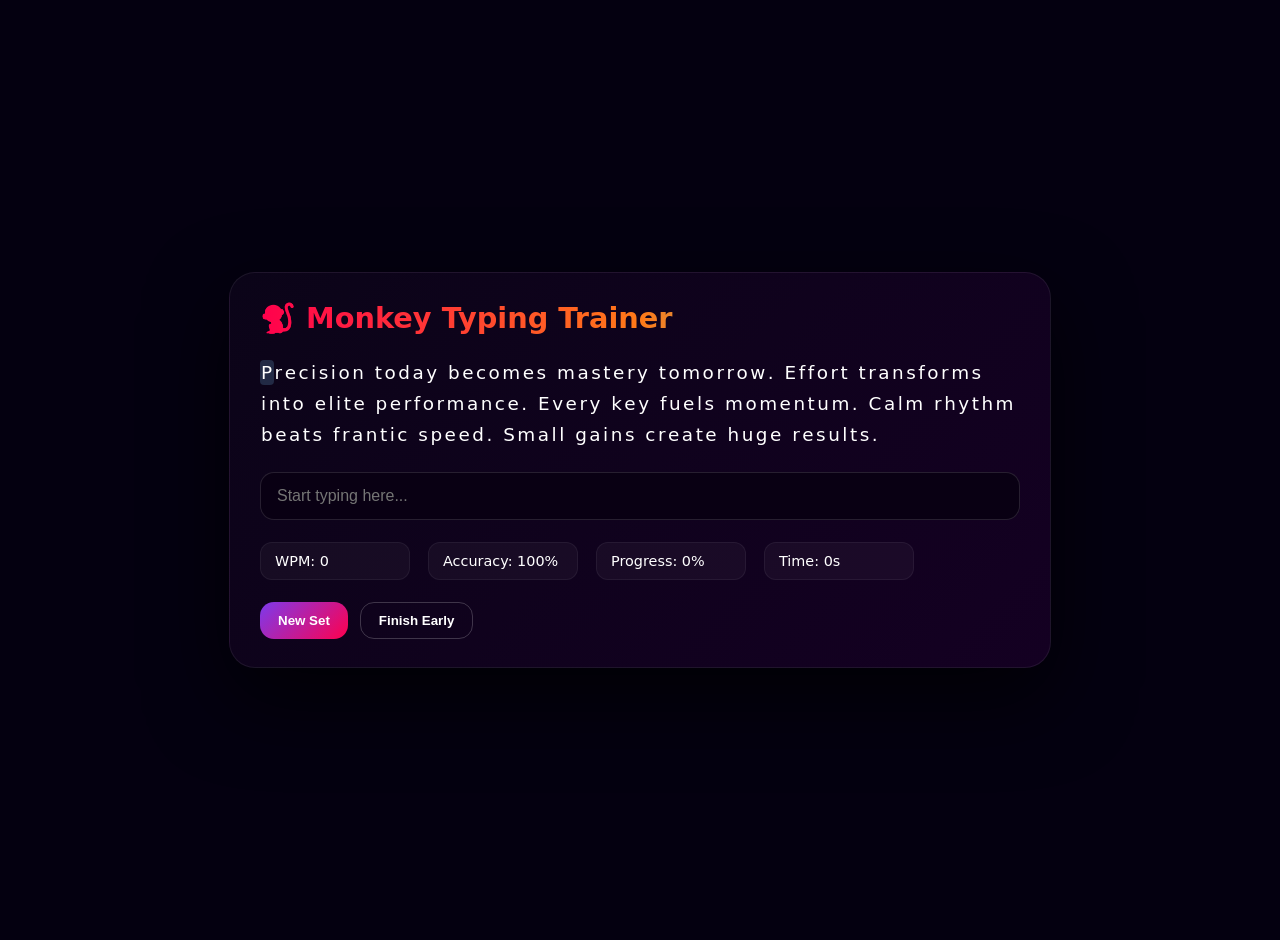
==== games/monkeytyping/index.html @ 2ef1e132 "Add new games, fix snake & pingpong, fullscreen + theme toggle" ====
<!DOCTYPE html>
<html lang="en">
<head>
<meta charset="UTF-8" /><meta name="viewport" content="width=device-width,initial-scale=1" />
<title>Monkey Typing</title>
<style>
 body{margin:0;font-family:Inter,system-ui;background:#040010;color:#fff;display:flex;flex-direction:column;align-items:center;justify-content:center;min-height:100vh;padding:20px}
 .area{max-width:760px;width:100%;background:linear-gradient(135deg,#0b0418,#140022);border:1px solid rgba(255,255,255,.07);padding:28px 30px;border-radius:26px;box-shadow:0 30px 80px rgba(0,0,0,.7);display:flex;flex-direction:column;gap:22px}
 h1{margin:0;font-size:1.8rem;background:linear-gradient(90deg,#ff004d,#ff7a18,#00f0ff);-webkit-background-clip:text;background-clip:text;color:transparent}
 #text{line-height:1.7;font-size:1.15rem;letter-spacing:.5px}
 #text span{padding:2px 1px;border-radius:4px}
 #text span.active{background:#222a45}
 #text span.correct{color:#4ade80}
 #text span.incorrect{color:#ff2d55;text-decoration:underline}
 .stats{display:flex;flex-wrap:wrap;gap:18px;font-size:.9rem}
 .stat{background:rgba(255,255,255,.04);padding:10px 14px;border-radius:12px;border:1px solid rgba(255,255,255,.06);min-width:120px}
 .controls{display:flex;gap:12px;flex-wrap:wrap}
 button{padding:10px 18px;border-radius:14px;border:0;font-weight:700;background:linear-gradient(135deg,#7c3aed,#ff004d);color:#fff;cursor:pointer}
 button.secondary{background:transparent;border:1px solid rgba(255,255,255,.2)}
 #overlay{position:fixed;inset:0;background:rgba(14,0,30,.8);backdrop-filter:blur(6px);display:none;align-items:center;justify-content:center;flex-direction:column;gap:16px;font-size:2rem;font-weight:800}
 #overlay.show{display:flex}
</style>
</head>
<body>
 <div class="area">
  <h1>🐒 Monkey Typing Trainer</h1>
  <div id="text"></div>
  <input id="input" placeholder="Start typing here..." autocomplete="off" style="padding:14px 16px;border-radius:14px;border:1px solid rgba(255,255,255,.12);background:#090013;color:#fff;font-size:1rem" />
  <div class="stats">
    <div class="stat" id="wpm">WPM: 0</div>
    <div class="stat" id="accuracy">Accuracy: 100%</div>
    <div class="stat" id="progress">Progress: 0%</div>
    <div class="stat" id="timer">Time: 0s</div>
  </div>
  <div class="controls">
    <button id="restart">New Set</button>
    <button id="finish" class="secondary">Finish Early</button>
  </div>
 </div>
 <div id="overlay"></div>
 <script>
 const sentences=[
  'Focus builds legendary skill.',
  'Every key fuels momentum.',
  'Precision today becomes mastery tomorrow.',
  'Calm rhythm beats frantic speed.',
  'Your determination inspires others.',
  'Consistency compounds quietly into greatness.',
  'Effort transforms into elite performance.',
  'You are writing your improvement story.',
  'Progress loves patience and practice.',
  'Small gains create huge results.'
 ];
 let target=''; let index=0; let started=false; let correct=0; let mistakes=0; let startTime=0; let finished=false;
 const textEl=document.getElementById('text'); const input=document.getElementById('input');
 function build(){ target = sentences.sort(()=>Math.random()-.5).slice(0,5).join(' '); textEl.innerHTML=''; [...target].forEach((ch,i)=>{ const span=document.createElement('span'); span.textContent=ch; if(i===0) span.classList.add('active'); textEl.appendChild(span); }); index=0; correct=0; mistakes=0; started=false; finished=false; startTime=0; updateStats(); }
 function updateStats(){ const elapsed = started? (Date.now()-startTime)/1000 : 0; const wpm = elapsed>0? Math.round(((index/5)/elapsed)*60) : 0; const acc = index>0? Math.max(0, Math.round((correct/index)*100)) : 100; document.getElementById('wpm').textContent='WPM: '+wpm; document.getElementById('accuracy').textContent='Accuracy: '+acc+'%'; document.getElementById('progress').textContent='Progress: '+Math.round((index/target.length)*100)+'%'; document.getElementById('timer').textContent='Time: '+Math.floor(elapsed)+'s'; }
 function finish(){ finished=true; const elapsed=(Date.now()-startTime)/1000; const wpm = elapsed>0? Math.round(((index/5)/elapsed)*60) : 0; const acc = index>0? Math.max(0, Math.round((correct/index)*100)) : 100; overlay.innerHTML=`<div>SESSION COMPLETE</div><div style='font-size:1rem'>WPM ${wpm} • Acc ${acc}%</div>`; overlay.classList.add('show'); try{ window.parent.postMessage({type:'game_over',gameId:'monkeytyping',result:'completed',score:wpm,stats:{accuracy:acc}},'*'); }catch(e){} }
 input.addEventListener('input',()=>{ if(finished) return; const val=input.value; if(!started && val.length>0){ started=true; startTime=Date.now(); }
 while(index < val.length){ const expected = target[index]; const actual = val[index]; const spans = textEl.querySelectorAll('span'); spans[index].classList.remove('active'); if(actual===expected){ spans[index].classList.add('correct'); correct++; } else { spans[index].classList.add('incorrect'); mistakes++; }
 index++; if(index < spans.length) spans[index].classList.add('active'); else finish(); }
 updateStats(); });
 document.getElementById('restart').addEventListener('click',()=>{ input.value=''; overlay.classList.remove('show'); build(); input.focus(); });
 document.getElementById('finish').addEventListener('click',()=>{ if(!finished) finish(); });
 setInterval(()=>{ if(started && !finished) updateStats(); },500);
 const overlay=document.getElementById('overlay');
 build();
 </script>
</body>
</html>
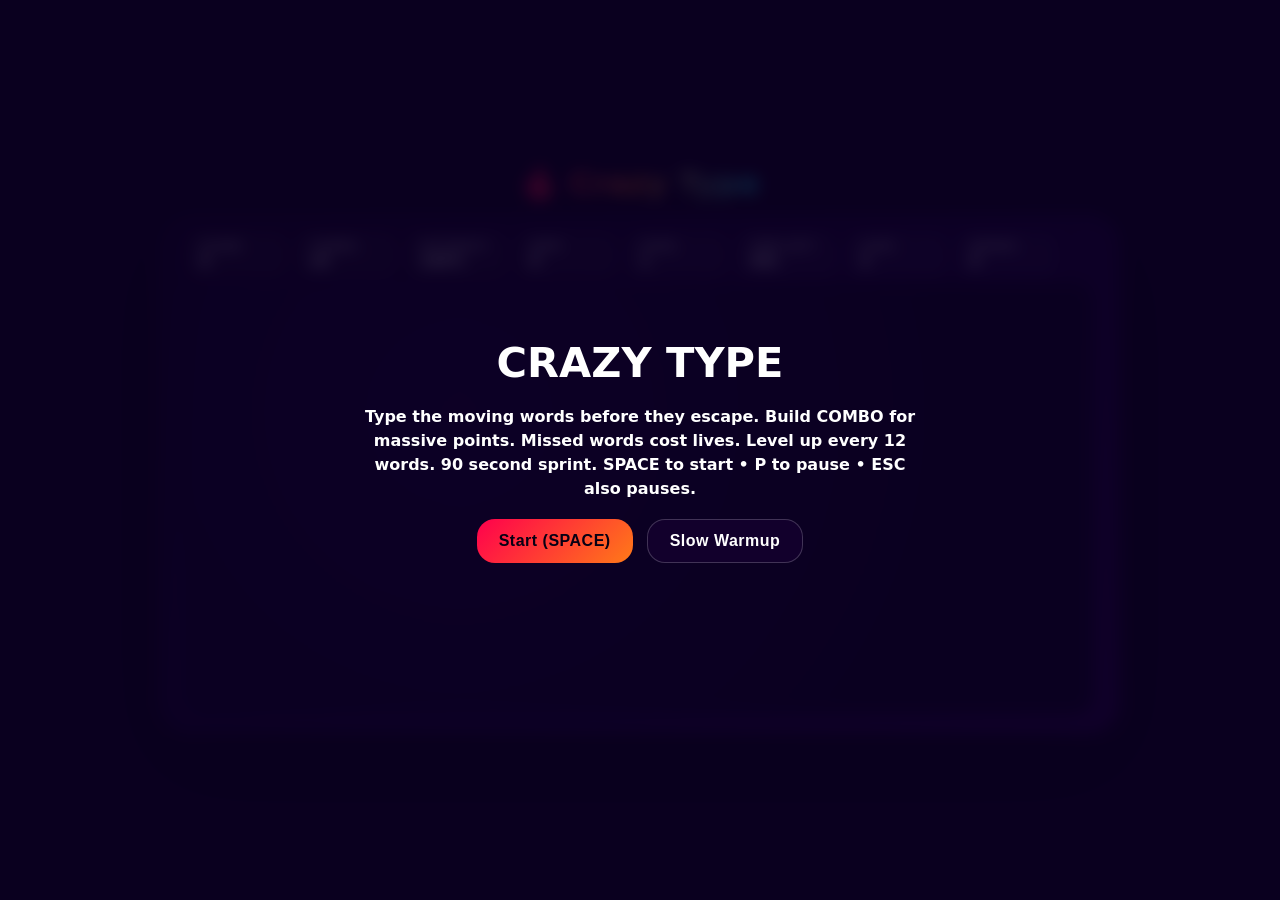
==== commit 4d5884e3: "feat: refresh hub and portal" ====
--- a/games/monkeytyping/index.html
+++ b/games/monkeytyping/index.html
@@ -1,70 +1,101 @@
 <!DOCTYPE html>
 <html lang="en">
 <head>
-<meta charset="UTF-8" /><meta name="viewport" content="width=device-width,initial-scale=1" />
-<title>Monkey Typing</title>
-<style>
- body{margin:0;font-family:Inter,system-ui;background:#040010;color:#fff;display:flex;flex-direction:column;align-items:center;justify-content:center;min-height:100vh;padding:20px}
- .area{max-width:760px;width:100%;background:linear-gradient(135deg,#0b0418,#140022);border:1px solid rgba(255,255,255,.07);padding:28px 30px;border-radius:26px;box-shadow:0 30px 80px rgba(0,0,0,.7);display:flex;flex-direction:column;gap:22px}
- h1{margin:0;font-size:1.8rem;background:linear-gradient(90deg,#ff004d,#ff7a18,#00f0ff);-webkit-background-clip:text;background-clip:text;color:transparent}
- #text{line-height:1.7;font-size:1.15rem;letter-spacing:.5px}
- #text span{padding:2px 1px;border-radius:4px}
- #text span.active{background:#222a45}
- #text span.correct{color:#4ade80}
- #text span.incorrect{color:#ff2d55;text-decoration:underline}
- .stats{display:flex;flex-wrap:wrap;gap:18px;font-size:.9rem}
- .stat{background:rgba(255,255,255,.04);padding:10px 14px;border-radius:12px;border:1px solid rgba(255,255,255,.06);min-width:120px}
- .controls{display:flex;gap:12px;flex-wrap:wrap}
- button{padding:10px 18px;border-radius:14px;border:0;font-weight:700;background:linear-gradient(135deg,#7c3aed,#ff004d);color:#fff;cursor:pointer}
- button.secondary{background:transparent;border:1px solid rgba(255,255,255,.2)}
- #overlay{position:fixed;inset:0;background:rgba(14,0,30,.8);backdrop-filter:blur(6px);display:none;align-items:center;justify-content:center;flex-direction:column;gap:16px;font-size:2rem;font-weight:800}
- #overlay.show{display:flex}
-</style>
+  <meta charset="UTF-8" />
+  <meta name="viewport" content="width=device-width,initial-scale=1" />
+  <title>Crazy Type</title>
+  <style>
+    *{box-sizing:border-box;margin:0;padding:0}
+    body{font-family:Inter,system-ui;background:#070014;color:#fff;display:flex;flex-direction:column;align-items:center;justify-content:center;min-height:100vh;overflow:hidden}
+    h1{font-size:1.9rem;margin:0 0 12px;background:linear-gradient(90deg,#ff004d,#ff7a18,#00f0ff);-webkit-background-clip:text;background-clip:text;color:transparent;font-weight:800;letter-spacing:.5px}
+    .board{width:960px;max-width:96vw;height:520px;background:linear-gradient(135deg,#0d001e 0%,#150035 60%,#280048);border:1px solid rgba(255,255,255,.08);border-radius:32px;box-shadow:0 30px 90px rgba(0,0,0,.75);padding:18px 26px;display:flex;flex-direction:column;position:relative}
+    .stats{display:flex;flex-wrap:wrap;gap:10px;font-size:.75rem;margin-bottom:6px}
+    .stat{background:rgba(255,255,255,.05);padding:6px 12px;border-radius:12px;border:1px solid rgba(255,255,255,.08);display:flex;flex-direction:column;min-width:100px}
+    .stat b{font-size:.7rem;font-weight:600;opacity:.7}
+    .stat span{font-size:.9rem;font-weight:700}
+    .field{flex:1;position:relative;overflow:hidden;border:1px solid rgba(255,255,255,.05);border-radius:20px;background:radial-gradient(circle at 30% 30%,#160037,#09001a 70%)}
+    .word{position:absolute;font-weight:600;font-size:1.05rem;letter-spacing:.5px;white-space:nowrap;display:inline-flex;gap:0}
+    .word .done{color:#53ff94;text-shadow:0 0 6px #53ff94;font-weight:700}
+    .word .left{color:#fff}
+    .word.miss{animation:flash .4s}
+    @keyframes flash{0%,100%{filter:brightness(1)}50%{filter:brightness(3)}}
+    #overlay{position:fixed;inset:0;background:rgba(12,0,35,.82);backdrop-filter:blur(8px);display:none;flex-direction:column;align-items:center;justify-content:center;text-align:center;padding:40px;gap:18px;font-weight:800}
+    #overlay.show{display:flex}
+    .btn-row{display:flex;gap:14px;flex-wrap:wrap;justify-content:center}
+    button{padding:12px 22px;border-radius:18px;border:0;font-weight:700;cursor:pointer;background:linear-gradient(135deg,#ff004d,#ff7a18);color:#070014;font-size:1rem;letter-spacing:.5px}
+    button.secondary{background:#12002c;color:#fff;border:1px solid rgba(255,255,255,.2)}
+    .pulse{animation:pulse 1.2s infinite}
+    @keyframes pulse{0%,100%{transform:scale(1)}50%{transform:scale(1.08)}}
+    .lvl-up{position:absolute;top:12px;right:18px;background:linear-gradient(135deg,#00f0ff,#ff7a18);color:#090013;padding:8px 16px;border-radius:16px;font-size:.8rem;font-weight:800;letter-spacing:.5px;animation:rise .9s ease forwards}
+    @keyframes rise{0%{opacity:0;transform:translateY(-14px)}100%{opacity:1;transform:translateY(0)}}
+  </style>
 </head>
 <body>
- <div class="area">
-  <h1>🐒 Monkey Typing Trainer</h1>
-  <div id="text"></div>
-  <input id="input" placeholder="Start typing here..." autocomplete="off" style="padding:14px 16px;border-radius:14px;border:1px solid rgba(255,255,255,.12);background:#090013;color:#fff;font-size:1rem" />
-  <div class="stats">
-    <div class="stat" id="wpm">WPM: 0</div>
-    <div class="stat" id="accuracy">Accuracy: 100%</div>
-    <div class="stat" id="progress">Progress: 0%</div>
-    <div class="stat" id="timer">Time: 0s</div>
+  <h1>🔥 Crazy Type</h1>
+  <div class="board">
+    <div class="stats">
+      <div class="stat"><b>SCORE</b><span id="score">0</span></div>
+      <div class="stat"><b>COMBO</b><span id="combo">x0</span></div>
+      <div class="stat"><b>ACCURACY</b><span id="accuracy">100%</span></div>
+      <div class="stat"><b>WPM</b><span id="wpm">0</span></div>
+      <div class="stat"><b>LEVEL</b><span id="level">1</span></div>
+      <div class="stat"><b>TIME LEFT</b><span id="time">90s</span></div>
+      <div class="stat"><b>LIVES</b><span id="lives">3</span></div>
+      <div class="stat"><b>WORDS</b><span id="words">0</span></div>
+    </div>
+    <div id="field" class="field" aria-label="playfield"></div>
   </div>
-  <div class="controls">
-    <button id="restart">New Set</button>
-    <button id="finish" class="secondary">Finish Early</button>
-  </div>
- </div>
- <div id="overlay"></div>
- <script>
- const sentences=[
-  'Focus builds legendary skill.',
-  'Every key fuels momentum.',
-  'Precision today becomes mastery tomorrow.',
-  'Calm rhythm beats frantic speed.',
-  'Your determination inspires others.',
-  'Consistency compounds quietly into greatness.',
-  'Effort transforms into elite performance.',
-  'You are writing your improvement story.',
-  'Progress loves patience and practice.',
-  'Small gains create huge results.'
- ];
- let target=''; let index=0; let started=false; let correct=0; let mistakes=0; let startTime=0; let finished=false;
- const textEl=document.getElementById('text'); const input=document.getElementById('input');
- function build(){ target = sentences.sort(()=>Math.random()-.5).slice(0,5).join(' '); textEl.innerHTML=''; [...target].forEach((ch,i)=>{ const span=document.createElement('span'); span.textContent=ch; if(i===0) span.classList.add('active'); textEl.appendChild(span); }); index=0; correct=0; mistakes=0; started=false; finished=false; startTime=0; updateStats(); }
- function updateStats(){ const elapsed = started? (Date.now()-startTime)/1000 : 0; const wpm = elapsed>0? Math.round(((index/5)/elapsed)*60) : 0; const acc = index>0? Math.max(0, Math.round((correct/index)*100)) : 100; document.getElementById('wpm').textContent='WPM: '+wpm; document.getElementById('accuracy').textContent='Accuracy: '+acc+'%'; document.getElementById('progress').textContent='Progress: '+Math.round((index/target.length)*100)+'%'; document.getElementById('timer').textContent='Time: '+Math.floor(elapsed)+'s'; }
- function finish(){ finished=true; const elapsed=(Date.now()-startTime)/1000; const wpm = elapsed>0? Math.round(((index/5)/elapsed)*60) : 0; const acc = index>0? Math.max(0, Math.round((correct/index)*100)) : 100; overlay.innerHTML=`<div>SESSION COMPLETE</div><div style='font-size:1rem'>WPM ${wpm} • Acc ${acc}%</div>`; overlay.classList.add('show'); try{ window.parent.postMessage({type:'game_over',gameId:'monkeytyping',result:'completed',score:wpm,stats:{accuracy:acc}},'*'); }catch(e){} }
- input.addEventListener('input',()=>{ if(finished) return; const val=input.value; if(!started && val.length>0){ started=true; startTime=Date.now(); }
- while(index < val.length){ const expected = target[index]; const actual = val[index]; const spans = textEl.querySelectorAll('span'); spans[index].classList.remove('active'); if(actual===expected){ spans[index].classList.add('correct'); correct++; } else { spans[index].classList.add('incorrect'); mistakes++; }
- index++; if(index < spans.length) spans[index].classList.add('active'); else finish(); }
- updateStats(); });
- document.getElementById('restart').addEventListener('click',()=>{ input.value=''; overlay.classList.remove('show'); build(); input.focus(); });
- document.getElementById('finish').addEventListener('click',()=>{ if(!finished) finish(); });
- setInterval(()=>{ if(started && !finished) updateStats(); },500);
- const overlay=document.getElementById('overlay');
- build();
- </script>
+  <div id="overlay" role="dialog" aria-modal="true"></div>
+  <script>
+    /* Core State */
+    const field=document.getElementById('field');
+    const overlay=document.getElementById('overlay');
+    const scoreEl=id('score'),comboEl=id('combo'),accEl=id('accuracy'),wpmEl=id('wpm'),levelEl=id('level'),timeEl=id('time'),livesEl=id('lives'),wordsEl=id('words');
+    function id(x){return document.getElementById(x);}    
+    let words=[]; // active word objects
+    let running=false,paused=false;
+    let score=0,combo=0,typedChars=0,correctChars=0,misses=0,level=1,lives=3,wordsCompleted=0;
+    let startTime=0, totalTime=90; // seconds
+    let lastSpawn=0, spawnInterval=1400; // ms
+    let lastFrame=0; let rafId=null;
+    const AudioCtx=window.AudioContext||window.webkitAudioContext;const audioCtx=new AudioCtx();
+    function fx(freq=440,type='sine',dur=.12,vol=.18){const o=audioCtx.createOscillator();const g=audioCtx.createGain();o.type=type;o.frequency.value=freq;o.connect(g);g.connect(audioCtx.destination);g.gain.value=vol;o.start();o.stop(audioCtx.currentTime+dur);}    
+    function chord(list,baseDur=.18){list.forEach((f,i)=>setTimeout(()=>fx(f,'square',baseDur,.15),i*55));}
+    /* Word Source */
+    const bank=[
+      'code','focus','precision','dynamic','keyboard','velocity','matrix','render','canvas','portal','energy','rhythm','stream','future','endless','galaxy','vector','finish','timed','challenge','momentum','refactor','define','async','typing','buffer','syntax','gradient','impact','mastery','pattern','feature','compute','logical','process','element','physics','quantum','glide','station','neon','chrono','tracker','engine','module','packet','signal','cipher','fusion','ultra','alpha','beta','gamma','delta','vertex','lambda','memory','routing','cluster','design','iterate','network','storage','virtual','kernel','runtime','connect','evolve','optimize','elevate','eclipse','horizon','stellar','orbit','vector','atomic','compile','deploy','encrypt','flow','ghost','hyper','ignite','legend','meteor','nova','pixel','quant','react','stack','unify','vortex','warp','zenith','zen'];
+    function pickWord(){const lenBias=Math.min(level,15);let candidates=bank.filter(w=>w.length<=4+lenBias);if(candidates.length<5)candidates=bank;return candidates[Math.floor(Math.random()*candidates.length)];}
+    function spawn(){const text=pickWord();const speed=2+Math.random()*1.2 + level*0.25;const y=Math.random()*(field.clientHeight-50)+10;const el=document.createElement('div');el.className='word';el.style.top=y+'px';el.style.left=field.clientWidth-10+'px';const done=document.createElement('span');done.className='done';const left=document.createElement('span');left.className='left';left.textContent=text;el.appendChild(done);el.appendChild(left);field.appendChild(el);words.push({text,progress:0,x:field.clientWidth-10,y,speed,el,done,left});}
+    function startGame(){resetState();running=true;paused=false;overlay.classList.remove('show');startTime=performance.now();lastSpawn=performance.now();lastFrame=performance.now();fx(600,'triangle',.18,.25);loop();}
+    function resetState(){words.forEach(w=>w.el.remove());words=[];score=0;combo=0;typedChars=0;correctChars=0;misses=0;level=1;lives=3;wordsCompleted=0;totalTime=90;updateHUD();}
+    function gameOver(){running=false;cancelAnimationFrame(rafId);chord([780,660,540]);const acc=typedChars?Math.round((correctChars/typedChars)*100):100;const wpm=calcWPM();overlay.innerHTML=`<div style='font-size:2.2rem'>GAME OVER</div><div style='font-size:1rem;font-weight:600'>Score ${score} • WPM ${wpm} • Acc ${acc}% • Level ${level}</div><div class='btn-row'><button id='playBtn'>Play Again</button></div>`;overlay.classList.add('show');id('playBtn').addEventListener('click',startGame);try{window.parent.postMessage({type:'game_over',gameId:'crazytype',result:'completed',score,stats:{accuracy:acc,wpm,level}},'*');}catch(e){}
+    }
+    function levelUp(){level++;spawnInterval=Math.max(450,1400 - level*60);const tag=document.createElement('div');tag.className='lvl-up';tag.textContent='LEVEL '+level;field.appendChild(tag);setTimeout(()=>tag.remove(),1600);chord([520,640,760]);}
+    function updateHUD(){comboEl.textContent='x'+combo;scoreEl.textContent=score;accEl.textContent=(typedChars?Math.round((correctChars/typedChars)*100):100)+'%';wpmEl.textContent=calcWPM();levelEl.textContent=level;wordsEl.textContent=wordsCompleted;livesEl.textContent=lives;timeEl.textContent=Math.max(0,Math.ceil(totalTime-(performance.now()-startTime)/1000))+'s';}
+    function calcWPM(){const elapsed=(performance.now()-startTime)/1000;if(!running||elapsed<=0)return 0;return Math.round(((correctChars/5)/elapsed)*60);}    
+    function loop(){if(!running){return;}rafId=requestAnimationFrame(loop);const now=performance.now();const dt=now-lastFrame;lastFrame=now; // spawn
+      if(!paused && now-lastSpawn>spawnInterval){spawn();lastSpawn=now;}
+      if(paused){return;}
+      // move words
+      for(let i=words.length-1;i>=0;i--){const w=words[i];w.x-=w.speed;w.el.style.left=w.x+'px';if(w.x + w.el.clientWidth < 0){ // missed
+          words.splice(i,1);w.el.classList.add('miss');setTimeout(()=>w.el.remove(),400);misses++;combo=0;lives--;fx(160,'sawtooth',.22,.25);if(lives<=0){gameOver();return;} }
+      }
+      // time / end
+      const remaining=totalTime-(now-startTime)/1000; if(remaining<=0){gameOver();return;} updateHUD();}
+    /* Typing Logic */
+    document.addEventListener('keydown',e=>{if(!running){if(e.key===' '){startGame();}return;} if(e.key==='Escape'){togglePause();return;} if(e.key==='p'||e.key==='P'){togglePause();return;} if(paused)return; if(e.key.length===1 && /[a-zA-Z]/.test(e.key)){typedChars++; const ch=e.key.toLowerCase(); // find first word whose next char matches
+        let targetWord=null; for(const w of words){const next=w.text[w.progress]; if(next && next.toLowerCase()===ch){targetWord=w;break;}} if(!targetWord){combo=0;score=Math.max(0,score-5);fx(180,'sawtooth',.16,.25); updateHUD(); return;} // advance
+        targetWord.progress++; correctChars++; combo++; const base=10+targetWord.progress*2 + level*3; const mult=1+Math.min(combo/25,2.5); score+=Math.round(base*mult); // update spans
+        targetWord.done.textContent=targetWord.text.slice(0,targetWord.progress); targetWord.left.textContent=targetWord.text.slice(targetWord.progress); fx(480+Math.min(combo*4,260),'square',.07,.22);
+        if(targetWord.progress>=targetWord.text.length){ // complete
+          wordsCompleted++; combo+=2; score+=50+level*15; targetWord.el.style.transition='opacity .25s, transform .25s'; targetWord.el.style.opacity='0'; targetWord.el.style.transform='scale(.6) translateY(-10px)'; setTimeout(()=>{targetWord.el.remove(); words=words.filter(x=>x!==targetWord);},260); if(wordsCompleted % 12===0){levelUp();}
+        }
+        updateHUD();
+    }});
+    function togglePause(){if(!running)return;paused=!paused;if(paused){overlay.innerHTML=`<div style='font-size:2.2rem'>PAUSED</div><div style='font-size:1rem;font-weight:600'>Press P or ESC to resume</div>`;overlay.classList.add('show');fx(300,'triangle',.15,.2);} else {overlay.classList.remove('show');fx(660,'sine',.12,.22);} }
+    /* Initial Overlay */
+    function intro(){overlay.innerHTML=`<div style='font-size:2.6rem'>CRAZY TYPE</div><div style='font-size:1rem;font-weight:600;max-width:560px;line-height:1.5'>Type the moving words before they escape. Build COMBO for massive points. Missed words cost lives. Level up every 12 words. 90 second sprint. SPACE to start • P to pause • ESC also pauses.</div><div class='btn-row'><button id='startBtn' class='pulse'>Start (SPACE)</button><button id='practiceBtn' class='secondary'>Slow Warmup</button></div>`;overlay.classList.add('show');id('startBtn').addEventListener('click',startGame);id('practiceBtn').addEventListener('click',()=>{totalTime=120;spawnInterval=1700;startGame();});}
+    intro();
+  </script>
 </body>
 </html>
